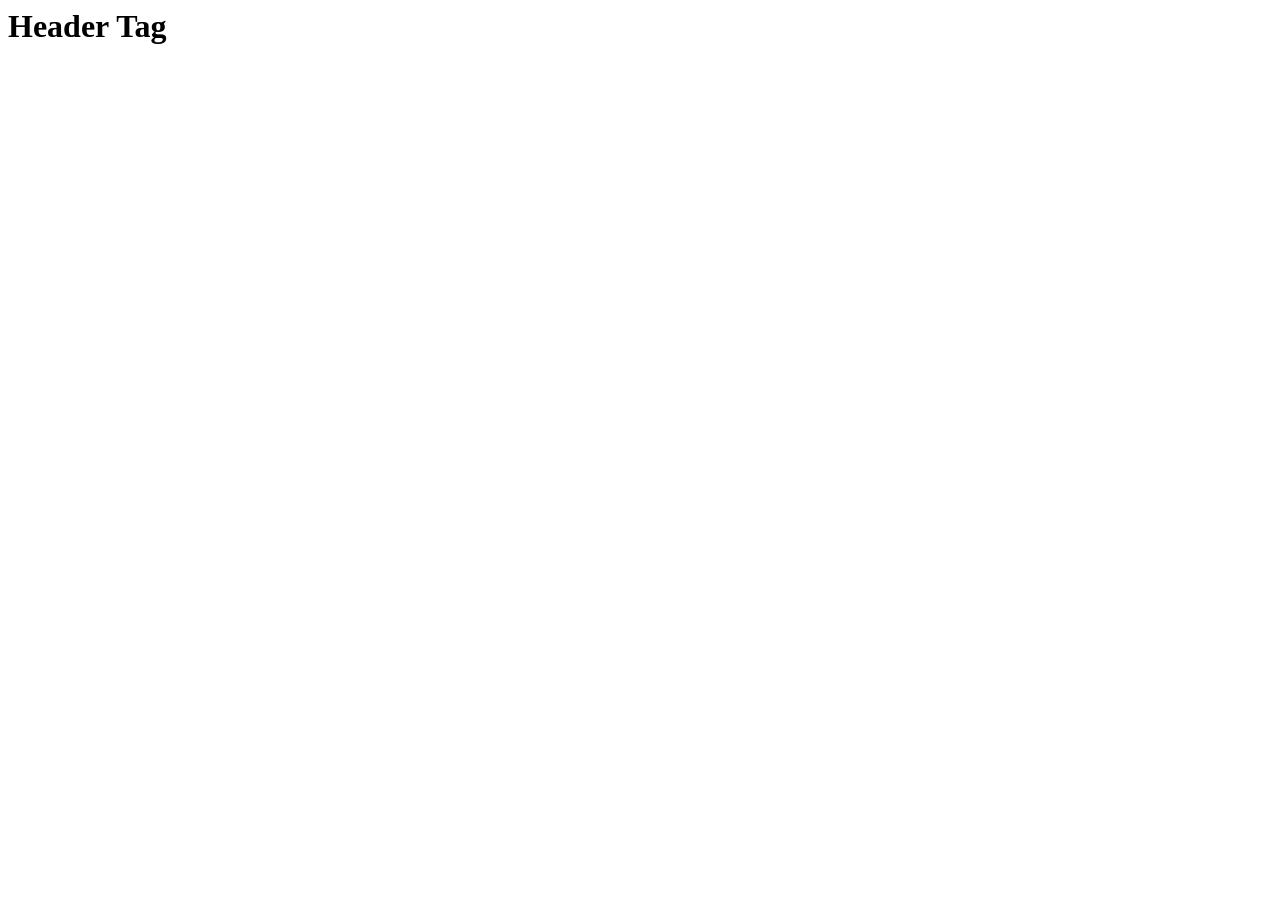
==== index.html @ 93c1fa61 "Update index.html" ====
<html lang="en">
<head>
    <meta charset="UTF-8">
    <meta name="viewport" content="width=device-width, initial-scale=1.0">
    <title>Document</title>
</head>
<body>
    <h1>Header Tag</h1>    
</body>
</html>
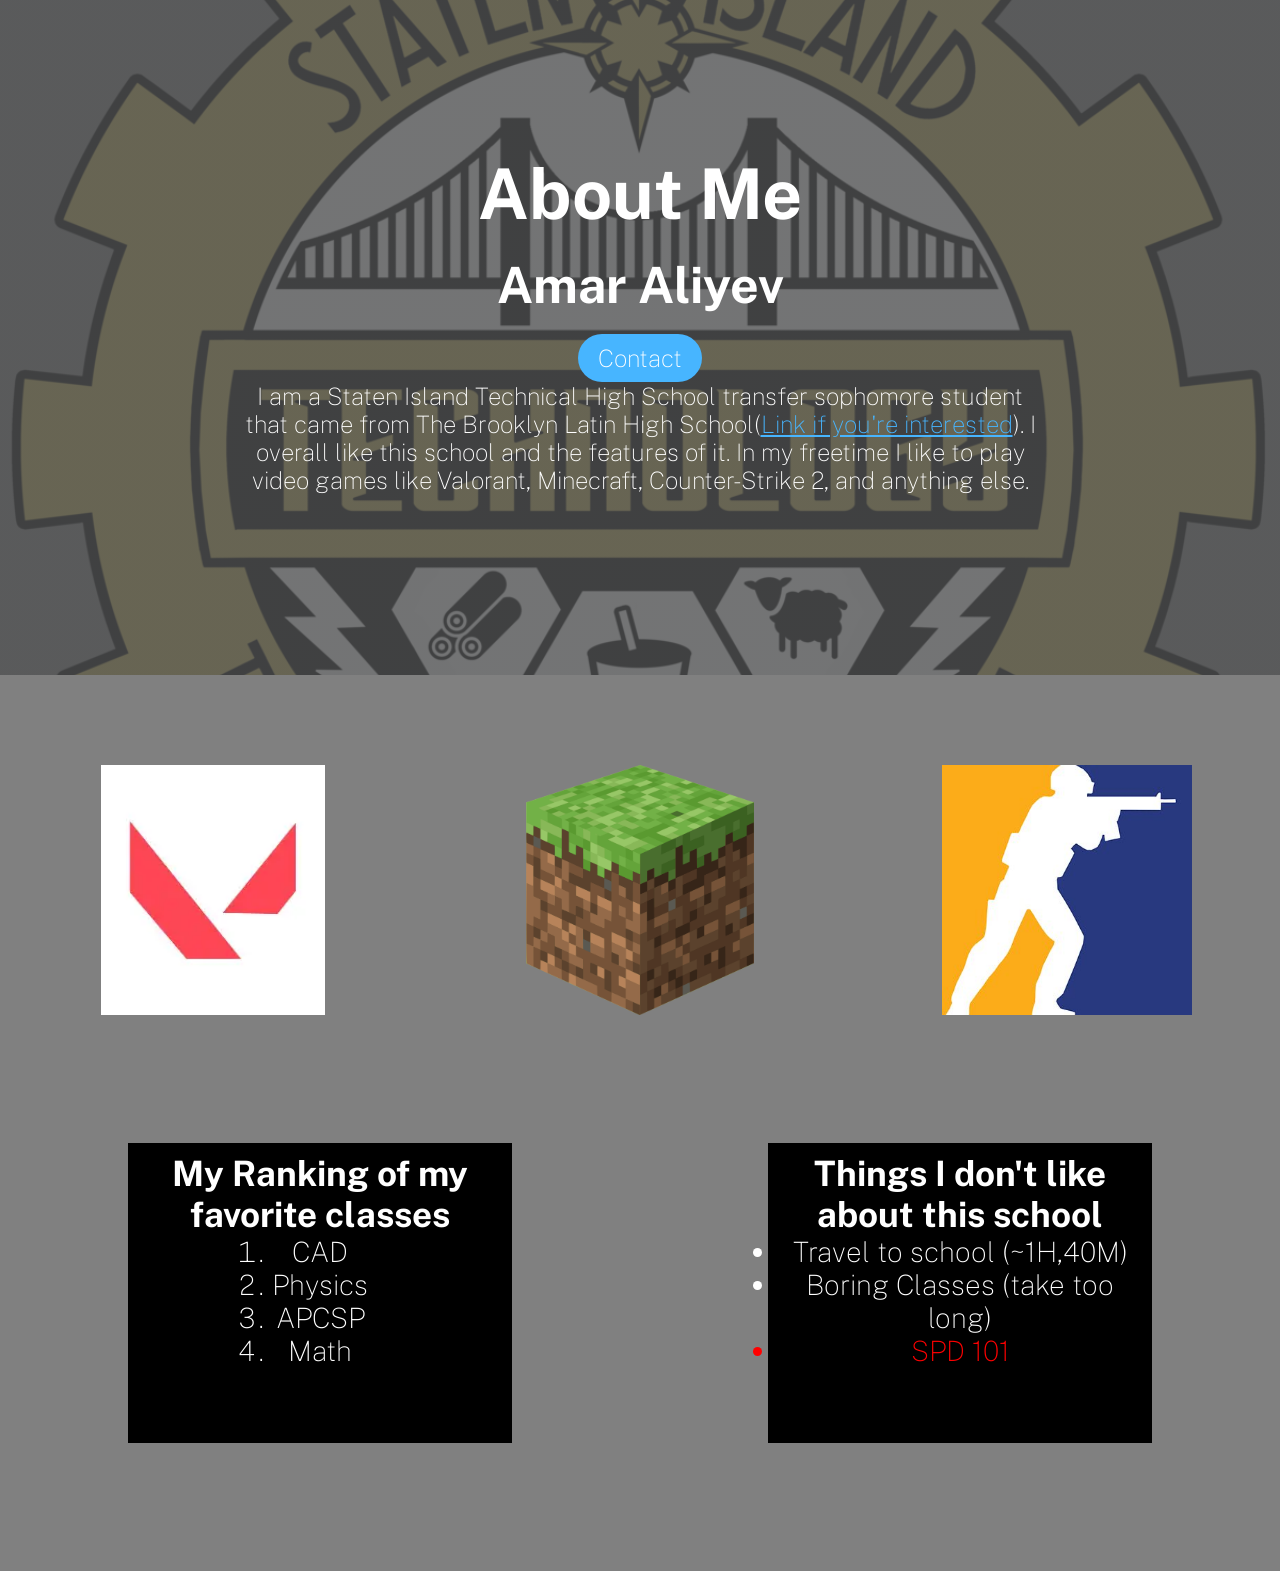
==== commit 73d60644: "Create index.html" ====
--- a/index.html
+++ b/index.html
@@ -2,9 +2,47 @@
 <head>
     <meta charset="UTF-8">
     <meta name="viewport" content="width=device-width, initial-scale=1.0">
-    <title>Document</title>
+    <title>Project</title>
+    <link rel="stylesheet" href="project.css">
+    <link rel="preconnect" href="https://fonts.googleapis.com">
+    <link rel="preconnect" href="https://fonts.gstatic.com" crossorigin>
+    <link href="https://fonts.googleapis.com/css2?family=Public+Sans:ital,wght@0,100..900;1,100..900&display=swap" rel="stylesheet">
 </head>
 <body>
-    <h1>Header Tag</h1>    
+    <section class="hero">
+        <div class="hero__content">
+        <h1>About Me</h1>
+        <h2>Amar Aliyev</h2>
+        <button>Contact</button>
+        <p>I am a Staten Island Technical High School transfer sophomore student that came from The Brooklyn Latin High School(<a href="https://www.brooklynlatin.org/">Link if you're interested</a>). I overall like this school
+            and the features of it. In my freetime I like to play video games like Valorant, Minecraft, Counter-Strike 2, and anything else.
+        </p>
+    </div>
+    </section>
+    <section class="pictures">
+        <img src="val.png" alt="Valorant">
+        <img src="mc.png" alt="Minecraft">
+        <img src="cs2.jpeg" alt="CS2">
+    </section>
+    <section class="lists">
+    <div class="lists__ordered">  
+        <h2>My Ranking of my favorite classes</h2>
+        <ol>
+            <li>CAD</li>
+            <li>Physics</li>
+            <li>APCSP</li>
+            <li>Math</li>
+        </ol>
+</div> 
+<div class="lists__unordered">
+    <h2>Things I don't like about this school</h2>
+    <ul>
+        <li>Travel to school (~1H,40M)</li>
+        <li>Boring Classes (take too long)</li>
+        <li id="worst">SPD 101</li>
+  
+    </ul>
+</div>
+</section>
 </body>
 </html>
--- a/project.css
+++ b/project.css
@@ -0,0 +1,115 @@
+html,
+body,
+* {
+  font-size: 10px;
+  box-sizing: border-box;
+  margin: 0;
+  padding: 0;
+}
+body {
+  background-color: gray;
+  font-family: "Public Sans", sans-serif;
+  font-optical-sizing: auto;
+  font-weight: 100;
+  font-style: normal;
+}
+.hero {
+  display: flex;
+  justify-content: center;
+  align-items: center;
+  text-align: center;
+  height: 75vh;
+  color: white;
+  background-image:
+    linear-gradient(rgba(80, 81, 82, 0.8), rgba(80, 81, 82, 0.8)),
+    url("siths.jpeg");
+  background-size: cover;
+  background-position: center;
+  background-attachment: fixed;
+  margin-bottom: 10vh;
+}
+.hero__content {
+  width: 85rem;
+  padding: 2rem;
+}
+.hero h1 {
+  font-size: 7rem;
+  margin-bottom: 2rem;
+}
+.hero h2 {
+  margin-bottom: 2rem;
+  font-size: 5rem;
+}
+.hero button {
+  font-size: 2.4rem;
+  padding: 1rem 2rem;
+  background-color: rgb(71, 181, 255);
+  color: white;
+  border-radius: 5rem;
+  border: none;
+  font-family: "Public Sans", sans-serif;
+  font-optical-sizing: auto;
+  font-weight: 100;
+  font-style: normal;
+}
+.hero button:hover {
+  background-color: rgb(38, 97, 136);
+}
+.hero button:active {
+  background-color: rgb(71, 181, 255);
+}
+.hero p {
+  font-size: 2.4rem;
+  margin-bottom: 3rem;
+}
+.hero a {
+  font-size: 2.4rem;
+  color: rgb(71, 181, 255);
+}
+.pictures {
+    display: flex;
+    flex-direction: row;
+}
+.pictures img {
+    width: 100%;
+    height: 25rem;
+    object-fit: contain;
+}
+.lists{
+    display: flex;
+    flex-direction: row;
+}
+.lists__ordered {
+    padding: 1rem;
+    background-color: black;
+    color: white;
+    width: 30vw;
+    margin: 10vw;
+    height: 30rem;
+    display: flex;
+    flex-direction: column;
+    align-items: center;
+    text-align: center;
+}
+.lists__ordered h2, .lists__unordered h2 {
+    font-size: 3.5rem;
+}
+.lists__ordered li, .lists__unordered li {
+    font-size: 2.8rem;
+}
+
+.lists__unordered {
+    padding: 1rem;
+    background-color: black;
+    color: white;
+    width: 30vw;
+    margin: 10vw; 
+    height: 30rem;
+    display: flex;
+    flex-direction: column;
+    align-items: center;
+    text-align: center;
+}
+#worst{
+    color: red;
+}
